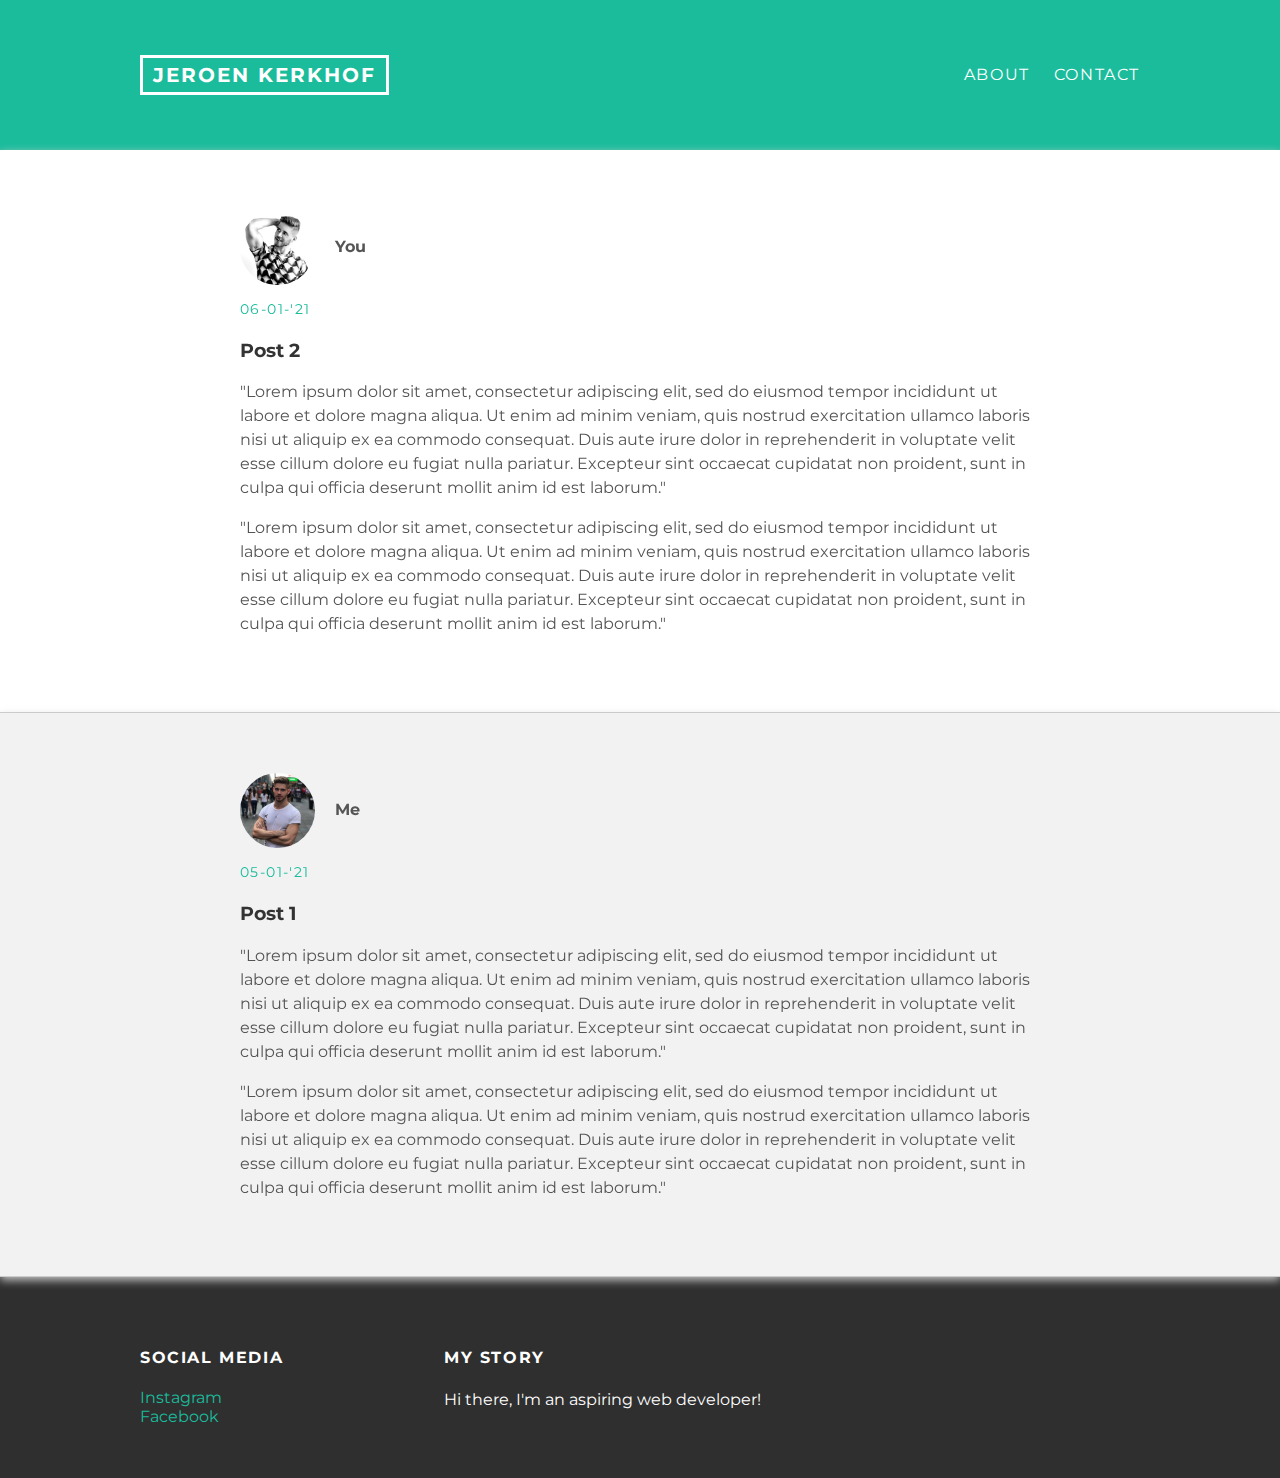
==== index.html @ 60d4bb05 "Add files via upload" ====
<!DOCTYPE html>
<html>
  <head>
    <title>Jeroen's Blog</title>
    <link rel="stylesheet" type="text/css" href="styles.css">
  </head>
  <body>
    <div id="header">
      <div class="container">
        <a id="header-title" href="./index.html">Jeroen Kerkhof</a>
        <ul id="header-nav">
          <li><a href="./about.html">About</a></li>
          <li><a href="mailto: jhckerkhof@gmail.com">Contact</a></li>
        </ul>
      </div>
    </div>
    <div id="content">
      <div class="post-container">
        <div class="post">
          <div class="post-author">
            <img src="./you.jpg" alt="Jeroen Kerkhof">
            <span>You</span>
            <p class="post-date">06-01-'21</p>
            <h3 class="post-title">Post 2</h3>
            <div class="post-content">
              <p>"Lorem ipsum dolor sit amet, consectetur adipiscing elit, sed do eiusmod tempor incididunt ut labore et dolore magna aliqua. Ut enim ad minim veniam, quis nostrud exercitation ullamco laboris nisi ut aliquip ex ea commodo consequat. Duis aute irure dolor in reprehenderit in voluptate velit esse cillum dolore eu fugiat nulla pariatur. Excepteur sint occaecat cupidatat non proident, sunt in culpa qui officia deserunt mollit anim id est laborum."</p>
              <p>"Lorem ipsum dolor sit amet, consectetur adipiscing elit, sed do eiusmod tempor incididunt ut labore et dolore magna aliqua. Ut enim ad minim veniam, quis nostrud exercitation ullamco laboris nisi ut aliquip ex ea commodo consequat. Duis aute irure dolor in reprehenderit in voluptate velit esse cillum dolore eu fugiat nulla pariatur. Excepteur sint occaecat cupidatat non proident, sunt in culpa qui officia deserunt mollit anim id est laborum."</p>
            </div>
          </div>
        </div>
      </div>
      <div class="post-container">
        <div class="post">
          <div class="post-author">
            <img src="./me.png" alt="Jeroen Kerkhof">
            <span>Me</span>
            <p class="post-date">05-01-'21</p>
            <h3 class="post-title">Post 1</h3>
            <div class="post-content">
              <p>"Lorem ipsum dolor sit amet, consectetur adipiscing elit, sed do eiusmod tempor incididunt ut labore et dolore magna aliqua. Ut enim ad minim veniam, quis nostrud exercitation ullamco laboris nisi ut aliquip ex ea commodo consequat. Duis aute irure dolor in reprehenderit in voluptate velit esse cillum dolore eu fugiat nulla pariatur. Excepteur sint occaecat cupidatat non proident, sunt in culpa qui officia deserunt mollit anim id est laborum."</p>
              <p>"Lorem ipsum dolor sit amet, consectetur adipiscing elit, sed do eiusmod tempor incididunt ut labore et dolore magna aliqua. Ut enim ad minim veniam, quis nostrud exercitation ullamco laboris nisi ut aliquip ex ea commodo consequat. Duis aute irure dolor in reprehenderit in voluptate velit esse cillum dolore eu fugiat nulla pariatur. Excepteur sint occaecat cupidatat non proident, sunt in culpa qui officia deserunt mollit anim id est laborum."</p>
            </div>
          </div>
        </div>
      </div>
    </div>
    <div id="footer">
      <div class="container">
        <div class="column">
          <h4>Social Media</h4>
          <a href="https://www.instagram.com">Instagram</a>
          <br>
          <a href="https://www.facebook.com">Facebook</a>
        </div>
        <div class="column">
          <h4>My story</h4>
          <p>Hi there, I'm an aspiring web developer!</p>
        </div>
      </div>
    </div>
  </body>
</html>
---- styles.css ----
@import url(http://fonts.googleapis.com/css?family=Montserrat:400,700);

body {
  color: #555;
  margin: 0;
  font-family: 'Montserrat', sans-serif;
}

#header {
  background-color: #1abc9c;
  height: 150px;
}

#header-title {
  font-size: 20px;
  font-weight: bold;
  padding: 5px 10px 5px 10px;
}

a[href="./index.html"] {
  border: 3px solid white;
}

#header-title:hover {
  border: 3px solid #222;
}

#header-nav {
  float: right;
  margin-top: 0;
  display: inline-block;
}

#header-nav li {
  display: inline;
  padding-left: 20px;
}

#header {
  line-height: 150px;
}

#header a {
  color: white;
  text-decoration: none;
  text-transform: uppercase;
  letter-spacing: 0.1em;
}

#header a:hover {
  color: #222;
}

.container {
  max-width: 1000px;
  margin: 0 auto;
}

#footer {
  background-color: #2f2f2f;
  padding: 50px 0;
}

.column {
  min-width: 300px;
  display: inline-block;
  vertical-align: top;
}

#footer h4 {
  color: white;
  text-transform: uppercase;
  letter-spacing: 0.1em;
}

#footer p {
  color: white;
}

a {
  color: #1abc9c;
  text-decoration: none;
}

a:hover {
  color: #f6a623;
}

.post, .about {
  max-width: 800px;
  margin: 0 auto;
  padding: 60px 0;
}

.post-author img {
  width: 75px;
  height: 75px;
  vertical-align: middle;
}

.post-author span {
  margin-left: 16px;
  font-weight: bold;
}

.post-date {
  color: #1abc9c;
  font-size: 14px;
  font-style: bold;
  text-transform: uppercase;
  letter-spacing: 0.1em;
}

h1, h2, h3, h4 {
  color: #333;
}

p {
  line-height: 1.5;
}

.about img {
  width: 400px;
  height: 400px;
}

.about {
  text-align: center;
}

.post-author img,
.about-author img {
  border-radius: 50%;
}

.post-container {
  background-color: white;
  filter: drop-shadow(0px 3px 5px #cccccc);
  z-index: -1;
  border-bottom: 1px solid #cccccc;
}

.post-container:nth-child(even) {
  background-color: #f2f2f2;
  z-index: -2;
}
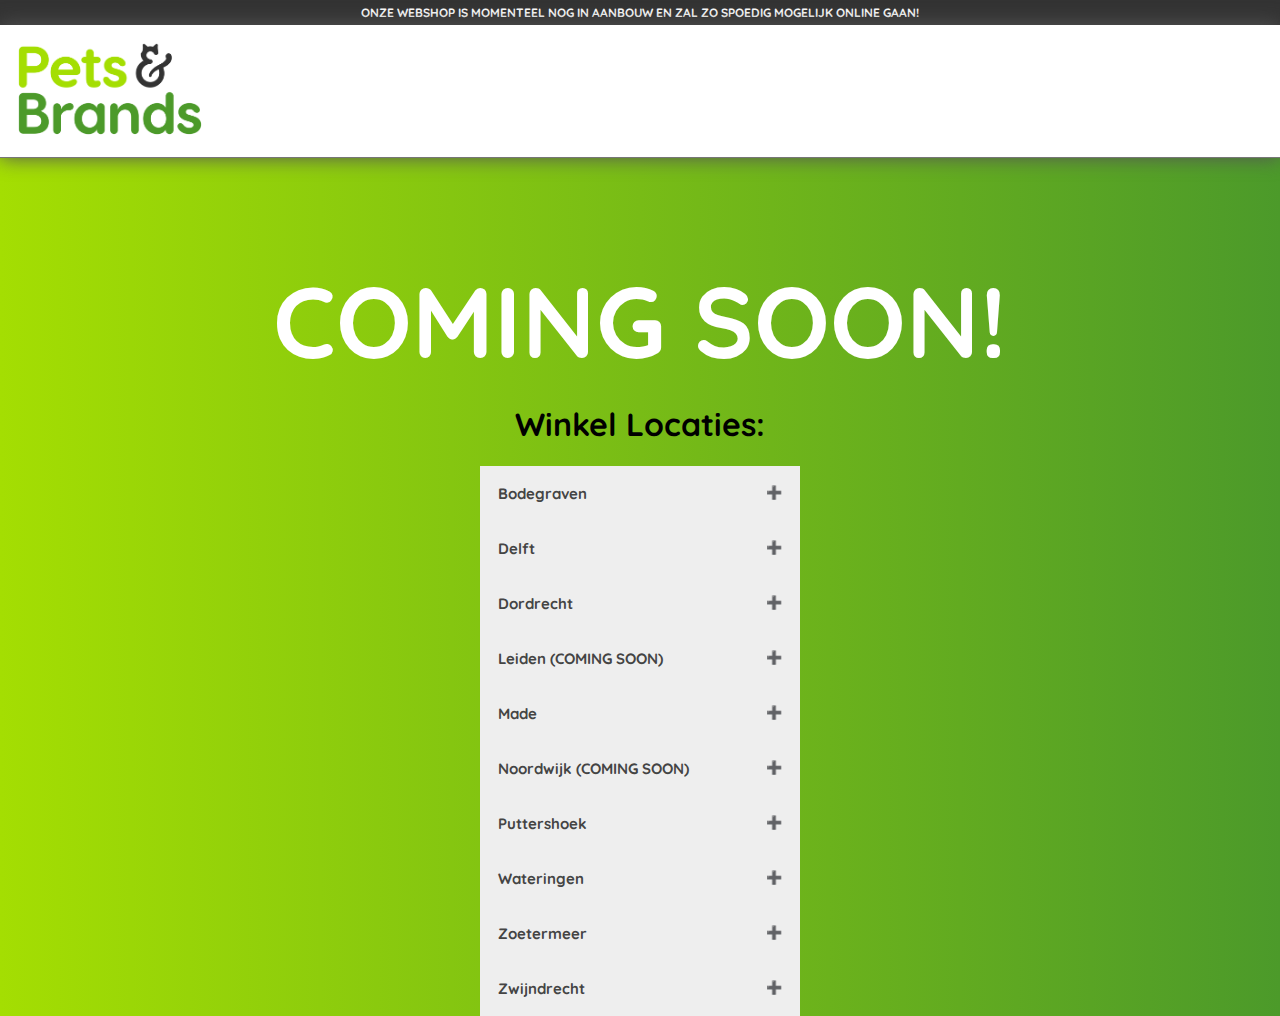
==== commit 7b378f75: "Add files via upload" ====
--- a/index.html
+++ b/index.html
@@ -1,62 +1,70 @@
 <!DOCTYPE html>
-<html>
-  <head>
-    <title>Jeroen's Blog</title>
-    <link rel="stylesheet" type="text/css" href="styles.css">
-  </head>
-  <body>
-    <div id="header">
-      <div class="container">
-        <a id="header-title" href="./index.html">Jeroen Kerkhof</a>
-        <ul id="header-nav">
-          <li><a href="./about.html">About</a></li>
-          <li><a href="mailto: jhckerkhof@gmail.com">Contact</a></li>
-        </ul>
-      </div>
+
+<head>
+  <link rel="stylesheet" href="style.css">
+</head>
+
+<body>
+  <div class="headnote">
+    <p class="notemessage">ONZE WEBSHOP IS MOMENTEEL NOG IN AANBOUW EN ZAL ZO SPOEDIG MOGELIJK ONLINE GAAN!</p>
+  </div>
+  <div class="header">
+      <img class="logo" src="./img/Pets&Brands_Logo_DEF-01.png" alt="Pets & Brands Logo">
+  </div>
+  <div class="body">
+    <p class="message">COMING SOON!</p>
+  </div>
+  <div class="locaties">
+    <h1>Winkel Locaties:</h1>
+    <button type="button" class="collapsible" id="topbutton">Bodegraven</button>
+    <div class="content">
+      <p><strong>Oud Bodegraafseweg 2</strong><br>2411HS Bodegraven<br>+31 17 261 1552<br><a target="_blank" href="https://www.google.com/maps/place/Oud+Bodegraafseweg+2,+2411+HS+Bodegraven/@52.0843467,4.7432021,17z/data=!4m5!3m4!1s0x47c5d768ba387a83:0x81f86d4bdcac57ab!8m2!3d52.0843434!4d4.7453908">Navigeer</a></p>
     </div>
-    <div id="content">
-      <div class="post-container">
-        <div class="post">
-          <div class="post-author">
-            <img src="./you.jpg" alt="Jeroen Kerkhof">
-            <span>You</span>
-            <p class="post-date">06-01-'21</p>
-            <h3 class="post-title">Post 2</h3>
-            <div class="post-content">
-              <p>"Lorem ipsum dolor sit amet, consectetur adipiscing elit, sed do eiusmod tempor incididunt ut labore et dolore magna aliqua. Ut enim ad minim veniam, quis nostrud exercitation ullamco laboris nisi ut aliquip ex ea commodo consequat. Duis aute irure dolor in reprehenderit in voluptate velit esse cillum dolore eu fugiat nulla pariatur. Excepteur sint occaecat cupidatat non proident, sunt in culpa qui officia deserunt mollit anim id est laborum."</p>
-              <p>"Lorem ipsum dolor sit amet, consectetur adipiscing elit, sed do eiusmod tempor incididunt ut labore et dolore magna aliqua. Ut enim ad minim veniam, quis nostrud exercitation ullamco laboris nisi ut aliquip ex ea commodo consequat. Duis aute irure dolor in reprehenderit in voluptate velit esse cillum dolore eu fugiat nulla pariatur. Excepteur sint occaecat cupidatat non proident, sunt in culpa qui officia deserunt mollit anim id est laborum."</p>
-            </div>
-          </div>
-        </div>
-      </div>
-      <div class="post-container">
-        <div class="post">
-          <div class="post-author">
-            <img src="./me.png" alt="Jeroen Kerkhof">
-            <span>Me</span>
-            <p class="post-date">05-01-'21</p>
-            <h3 class="post-title">Post 1</h3>
-            <div class="post-content">
-              <p>"Lorem ipsum dolor sit amet, consectetur adipiscing elit, sed do eiusmod tempor incididunt ut labore et dolore magna aliqua. Ut enim ad minim veniam, quis nostrud exercitation ullamco laboris nisi ut aliquip ex ea commodo consequat. Duis aute irure dolor in reprehenderit in voluptate velit esse cillum dolore eu fugiat nulla pariatur. Excepteur sint occaecat cupidatat non proident, sunt in culpa qui officia deserunt mollit anim id est laborum."</p>
-              <p>"Lorem ipsum dolor sit amet, consectetur adipiscing elit, sed do eiusmod tempor incididunt ut labore et dolore magna aliqua. Ut enim ad minim veniam, quis nostrud exercitation ullamco laboris nisi ut aliquip ex ea commodo consequat. Duis aute irure dolor in reprehenderit in voluptate velit esse cillum dolore eu fugiat nulla pariatur. Excepteur sint occaecat cupidatat non proident, sunt in culpa qui officia deserunt mollit anim id est laborum."</p>
-            </div>
-          </div>
-        </div>
-      </div>
+    <br>
+    <button type="button" class="collapsible">Delft</button>
+    <div class="content">
+      <p><strong>Martinus Nijhoflaan 54</strong><br>2624ES Delft<br>+31 15 261 1286<br><a target="_blank" href="https://www.google.com/maps/place/Martinus+Nijhofflaan+54,+2624+ES+Delft/@51.9968831,4.3488172,17z/data=!3m1!4b1!4m5!3m4!1s0x47c5b5bb0841cc43:0x6d014fdbc91911a9!8m2!3d51.9968798!4d4.3510059">Navigeer</a></p>
     </div>
-    <div id="footer">
-      <div class="container">
-        <div class="column">
-          <h4>Social Media</h4>
-          <a href="https://www.instagram.com">Instagram</a>
-          <br>
-          <a href="https://www.facebook.com">Facebook</a>
-        </div>
-        <div class="column">
-          <h4>My story</h4>
-          <p>Hi there, I'm an aspiring web developer!</p>
-        </div>
-      </div>
+    <br>
+    <button type="button" class="collapsible">Dordrecht</button>
+    <div class="content">
+      <p><strong>P.A. de Kok-plein 162B</strong><br>3318JW Dordrecht<br><a target="_blank" href="https://www.google.com/maps/place/P.A.+de+Kok-plein+162b,+3318+JW+Dordrecht/@51.785875,4.6746591,17z/data=!3m1!4b1!4m5!3m4!1s0x47c428c5fd59f061:0x5052bd74a590e31!8m2!3d51.7858717!4d4.6768478">Navigeer</a></p>
     </div>
-  </body>
-</html>
+    <br>
+    <button type="button" class="collapsible">Leiden (COMING SOON)</button>
+    <div class="content">
+      <p><strong>Stevensbloem 41</strong><br>2331JA Leiden</p>
+    </div>
+    <br>
+    <button type="button" class="collapsible">Made</button>
+    <div class="content">
+      <p><strong>Marktstraat 36</strong><br>4921BG Made<br>+31 16 268 2456<br><a target="_blank" href="https://www.google.com/maps/place/Marktstraat+36,+4921+BG+Made/@51.6793284,4.7908936,17z/data=!3m1!4b1!4m5!3m4!1s0x47c69dd19312d96b:0x601199e4f0a6f6b!8m2!3d51.6793251!4d4.7930823">Navigeer</a></p>
+    </div>
+    <br>
+    <button type="button" class="collapsible">Noordwijk (COMING SOON)</button>
+    <div class="content">
+      <p><strong>Hoofdstraat 109</strong><br>2202EW Noordwijk</p>
+    </div>
+    <br>
+    <button type="button" class="collapsible">Puttershoek</button>
+    <div class="content">
+      <p><strong>Oranjeplein 19</strong><br>3297CV Puttershoek<br>+31 78 676 7644<br><a target="_blank" href="https://www.google.com/maps/place/Oranjeplein+19,+3297+CV+Puttershoek/@51.8064763,4.5674372,17z/data=!3m1!4b1!4m5!3m4!1s0x47c42e2ca920a7d5:0x6540b9aa6c08b474!8m2!3d51.806473!4d4.5696259">Navigeer</a></p>
+    </div>
+    <br>
+    <button type="button" class="collapsible">Wateringen</button>
+    <div class="content">
+      <p><strong>Plein 25-27</strong><br>2291CA Wateringen<br>+31 17 429 2997<br><a target="_blank" href="https://www.google.com/maps/place/Plein+25,+2291+CA+Wateringen/@52.025214,4.2718232,17z/data=!3m1!4b1!4m5!3m4!1s0x47c5b3fcc8ec25c7:0xaee4075c82cf4f5d!8m2!3d52.0252107!4d4.2740118">Navigeer</a></p>
+    </div>
+    <br>
+    <button type="button" class="collapsible">Zoetermeer</button>
+    <div class="content">
+      <p><strong>Broekwegzijde 171</strong><br>2725PE Zoetermeer<br>+31 79 341 2644<br><a target="_blank" href="https://www.google.com/maps/place/Broekwegzijde+171,+2725+PE+Zoetermeer/@52.07126,4.4916714,17z/data=!3m1!4b1!4m5!3m4!1s0x47c5c8d19fe4c869:0x9f5ffd96f2401e9c!8m2!3d52.0712567!4d4.4938601">Navigeer</a></p>
+    </div>
+    <br>
+    <button type="button" class="collapsible" id="bottombutton">Zwijndrecht</button>
+    <div class="content">
+      <p><strong>Hof van Holland 110</strong><br>3332EH Zwijndrecht<br><a target="_blank" href="https://www.google.com/maps/place/Hof+van+Holland+110,+3332+EH+Zwijndrecht/@51.8224746,4.6492895,17z/data=!3m1!4b1!4m5!3m4!1s0x47c42ec7156be3fd:0xf2f6ab08f61fa893!8m2!3d51.8224713!4d4.6514782">Navigeer</a></p>
+    </div>
+  </div>
+  <script src="script.js"></script>
+</body>
--- a/style.css
+++ b/style.css
@@ -0,0 +1,93 @@
+@import url('https://fonts.googleapis.com/css2?family=Quicksand:wght@400;700&display=swap');
+.header {
+  padding: 10px 10px 10px 10px;
+  background-color: white;
+  filter: drop-shadow(0px 0px 10px #555);
+  border-bottom: 0.5px solid #777;
+}
+.logo {
+width: 200px;
+}
+.message {
+  text-align: center;
+  font-family: Quicksand;
+  font-size: 100px;
+  color: white;
+  margin-bottom: 0;
+  font-weight: 700;
+}
+a {
+  color: #4c9a2a;
+  font-weight: 700;
+  text-decoration: none;
+}
+body {
+font-family: Quicksand;
+margin: 0;
+padding: 0;
+width: 100%;
+height: 100%;
+background: linear-gradient(90deg, rgba(164,222,2,1) 0%, rgba(76,154,42,1) 100%);
+}
+.headnote {
+  margin: 0;
+  padding: 5px 0 5px 0;
+  background-color: #333;
+  font-weight: 700;
+}
+.notemessage {
+  text-align: center;
+  margin: 0;
+  color: white;
+  font-family: Quicksand;
+  font-size: 12px;
+}
+.locaties {
+  text-align: center;
+}
+h1 {
+  font-family: Quicksand;
+}
+/* Style the button that is used to open and close the collapsible content */
+.collapsible {
+background-color: #eee;
+color: #444;
+cursor: pointer;
+padding: 18px;
+width: 25%;
+border: none;
+text-align: left;
+outline: none;
+font-family: Quicksand;
+font-size: 15px;
+font-weight: 700;
+}
+
+/* Add a background color to the button if it is clicked on (add the .active class with JS), and when you move the mouse over it (hover) */
+.active, .collapsible:hover {
+background-color: #ccc;
+}
+
+/* Style the collapsible content. Note: hidden by default */
+.content {
+box-sizing: border-box;
+padding: 0 18px;
+display: none;
+overflow: hidden;
+background-color: #f1f1f1;
+width: 25%;
+margin: auto;
+text-align: left;
+}
+
+.collapsible:after {
+  content: '\02795'; /* Unicode character for "plus" sign (+) */
+  font-size: 13px;
+  color: white;
+  float: right;
+  margin-left: 5px;
+}
+
+.active:after {
+  content: "\2796"; /* Unicode character for "minus" sign (-) */
+}
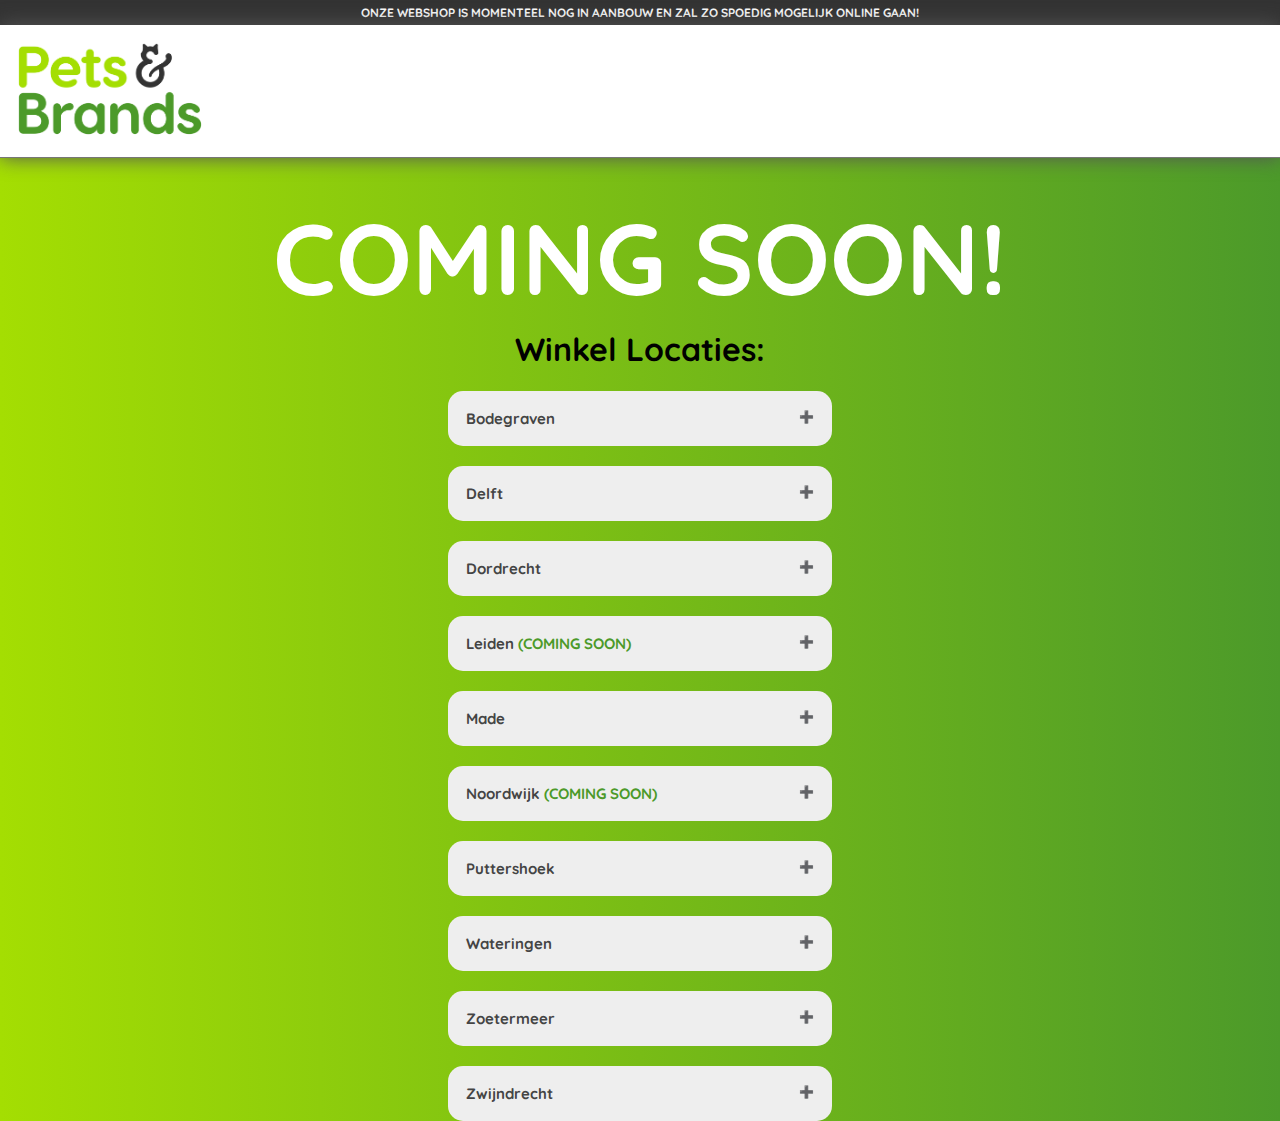
==== commit 356ff77b: "Add files via upload" ====
--- a/index.html
+++ b/index.html
@@ -2,6 +2,7 @@
 
 <head>
   <link rel="stylesheet" href="style.css">
+  <meta name="viewport" content="width=device-width, initial-scale=1.0">
 </head>
 
 <body>
@@ -16,7 +17,7 @@
   </div>
   <div class="locaties">
     <h1>Winkel Locaties:</h1>
-    <button type="button" class="collapsible" id="topbutton">Bodegraven</button>
+    <button type="button" class="collapsible">Bodegraven</button>
     <div class="content">
       <p><strong>Oud Bodegraafseweg 2</strong><br>2411HS Bodegraven<br>+31 17 261 1552<br><a target="_blank" href="https://www.google.com/maps/place/Oud+Bodegraafseweg+2,+2411+HS+Bodegraven/@52.0843467,4.7432021,17z/data=!4m5!3m4!1s0x47c5d768ba387a83:0x81f86d4bdcac57ab!8m2!3d52.0843434!4d4.7453908">Navigeer</a></p>
     </div>
@@ -31,7 +32,7 @@
       <p><strong>P.A. de Kok-plein 162B</strong><br>3318JW Dordrecht<br><a target="_blank" href="https://www.google.com/maps/place/P.A.+de+Kok-plein+162b,+3318+JW+Dordrecht/@51.785875,4.6746591,17z/data=!3m1!4b1!4m5!3m4!1s0x47c428c5fd59f061:0x5052bd74a590e31!8m2!3d51.7858717!4d4.6768478">Navigeer</a></p>
     </div>
     <br>
-    <button type="button" class="collapsible">Leiden (COMING SOON)</button>
+    <button type="button" class="collapsible">Leiden <span style="color: #4c9a2a;">(COMING SOON)</span></button>
     <div class="content">
       <p><strong>Stevensbloem 41</strong><br>2331JA Leiden</p>
     </div>
@@ -41,7 +42,7 @@
       <p><strong>Marktstraat 36</strong><br>4921BG Made<br>+31 16 268 2456<br><a target="_blank" href="https://www.google.com/maps/place/Marktstraat+36,+4921+BG+Made/@51.6793284,4.7908936,17z/data=!3m1!4b1!4m5!3m4!1s0x47c69dd19312d96b:0x601199e4f0a6f6b!8m2!3d51.6793251!4d4.7930823">Navigeer</a></p>
     </div>
     <br>
-    <button type="button" class="collapsible">Noordwijk (COMING SOON)</button>
+    <button type="button" class="collapsible">Noordwijk <span style="color: #4c9a2a;">(COMING SOON)</span></button>
     <div class="content">
       <p><strong>Hoofdstraat 109</strong><br>2202EW Noordwijk</p>
     </div>
@@ -61,7 +62,7 @@
       <p><strong>Broekwegzijde 171</strong><br>2725PE Zoetermeer<br>+31 79 341 2644<br><a target="_blank" href="https://www.google.com/maps/place/Broekwegzijde+171,+2725+PE+Zoetermeer/@52.07126,4.4916714,17z/data=!3m1!4b1!4m5!3m4!1s0x47c5c8d19fe4c869:0x9f5ffd96f2401e9c!8m2!3d52.0712567!4d4.4938601">Navigeer</a></p>
     </div>
     <br>
-    <button type="button" class="collapsible" id="bottombutton">Zwijndrecht</button>
+    <button type="button" class="collapsible">Zwijndrecht</button>
     <div class="content">
       <p><strong>Hof van Holland 110</strong><br>3332EH Zwijndrecht<br><a target="_blank" href="https://www.google.com/maps/place/Hof+van+Holland+110,+3332+EH+Zwijndrecht/@51.8224746,4.6492895,17z/data=!3m1!4b1!4m5!3m4!1s0x47c42ec7156be3fd:0xf2f6ab08f61fa893!8m2!3d51.8224713!4d4.6514782">Navigeer</a></p>
     </div>
--- a/style.css
+++ b/style.css
@@ -1,4 +1,5 @@
 @import url('https://fonts.googleapis.com/css2?family=Quicksand:wght@400;700&display=swap');
+
 .header {
   padding: 10px 10px 10px 10px;
   background-color: white;
@@ -6,15 +7,17 @@
   border-bottom: 0.5px solid #777;
 }
 .logo {
-width: 200px;
+  width: 200px;
 }
 .message {
   text-align: center;
   font-family: Quicksand;
-  font-size: 100px;
+  font-size: 45px;
   color: white;
   margin-bottom: 0;
   font-weight: 700;
+  margin-top: 50px;
+  line-height: 1em;
 }
 a {
   color: #4c9a2a;
@@ -22,12 +25,12 @@
   text-decoration: none;
 }
 body {
-font-family: Quicksand;
-margin: 0;
-padding: 0;
-width: 100%;
-height: 100%;
-background: linear-gradient(90deg, rgba(164,222,2,1) 0%, rgba(76,154,42,1) 100%);
+  font-family: Quicksand;
+  margin: 0;
+  padding: 0;
+  width: 100%;
+  height: 100%;
+  background: linear-gradient(90deg, rgba(164,222,2,1) 0%, rgba(76,154,42,1) 100%);
 }
 .headnote {
   margin: 0;
@@ -42,47 +45,52 @@
   font-family: Quicksand;
   font-size: 12px;
 }
+
 .locaties {
-  text-align: center;
+
 }
+
 h1 {
   font-family: Quicksand;
+  text-align: center;
 }
 /* Style the button that is used to open and close the collapsible content */
 .collapsible {
-background-color: #eee;
-color: #444;
-cursor: pointer;
-padding: 18px;
-width: 25%;
-border: none;
-text-align: left;
-outline: none;
-font-family: Quicksand;
-font-size: 15px;
-font-weight: 700;
+  background-color: #eee;
+  color: #444;
+  cursor: pointer;
+  padding: 18px;
+  width: 75%;
+  border: none;
+  text-align: left;
+  outline: none;
+  font-family: Quicksand;
+  font-size: 15px;
+  font-weight: 700;
 }
 
 /* Add a background color to the button if it is clicked on (add the .active class with JS), and when you move the mouse over it (hover) */
 .active, .collapsible:hover {
-background-color: #ccc;
+  background-color: #ccc;
 }
 
 /* Style the collapsible content. Note: hidden by default */
 .content {
-box-sizing: border-box;
-padding: 0 18px;
-display: none;
-overflow: hidden;
-background-color: #f1f1f1;
-width: 25%;
-margin: auto;
-text-align: left;
+  box-sizing: border-box;
+  padding: 0 18px;
+  display: none;
+  overflow: hidden;
+  background-color: #f1f1f1;
+  width: 75%;
+  margin: auto;
+  text-align: left;
+  font-size: 15px;
+  border-radius: 15px;
 }
 
 .collapsible:after {
   content: '\02795'; /* Unicode character for "plus" sign (+) */
-  font-size: 13px;
+  font-size: 12px;
   color: white;
   float: right;
   margin-left: 5px;
@@ -91,3 +99,46 @@
 .active:after {
   content: "\2796"; /* Unicode character for "minus" sign (-) */
 }
+
+button {
+  margin: 0 auto 0 auto;
+  display: block;
+  border-radius: 15px;
+}
+
+@media screen and (min-width: 768px) {
+.collapsible {
+  background-color: #eee;
+  color: #444;
+  cursor: pointer;
+  padding: 18px;
+  width: 30%;
+  border: none;
+  text-align: left;
+  outline: none;
+  font-family: Quicksand;
+  font-size: 15px;
+  font-weight: 700;
+  }
+.content {
+  box-sizing: border-box;
+  padding: 0 18px;
+  display: none;
+  overflow: hidden;
+  background-color: #f1f1f1;
+  width: 30%;
+  margin: auto;
+  text-align: left;
+  font-size: 15px;
+  }
+.message {
+  text-align: center;
+  font-family: Quicksand;
+  font-size: 100px;
+  color: white;
+  margin-top: 50px;
+  margin-bottom: 0;
+  font-weight: 700;
+  line-height: 1em;
+  }
+}
